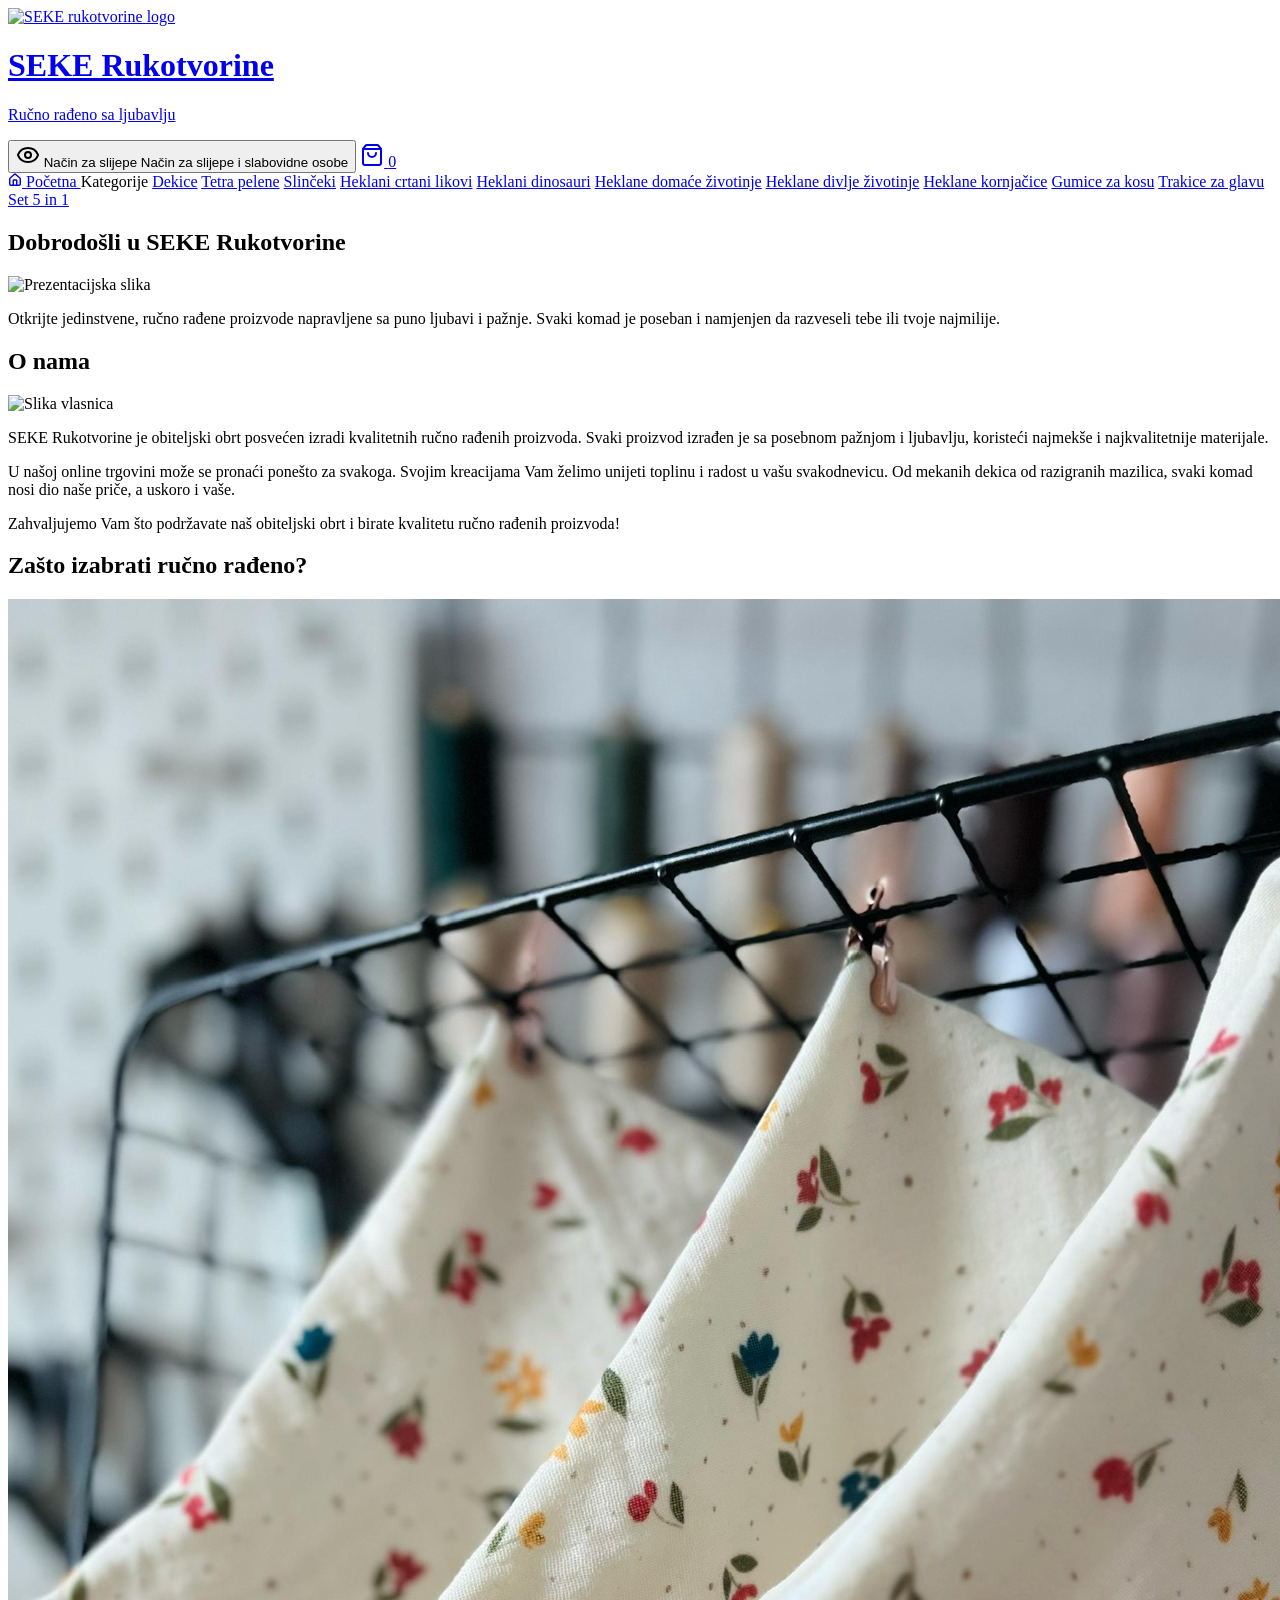
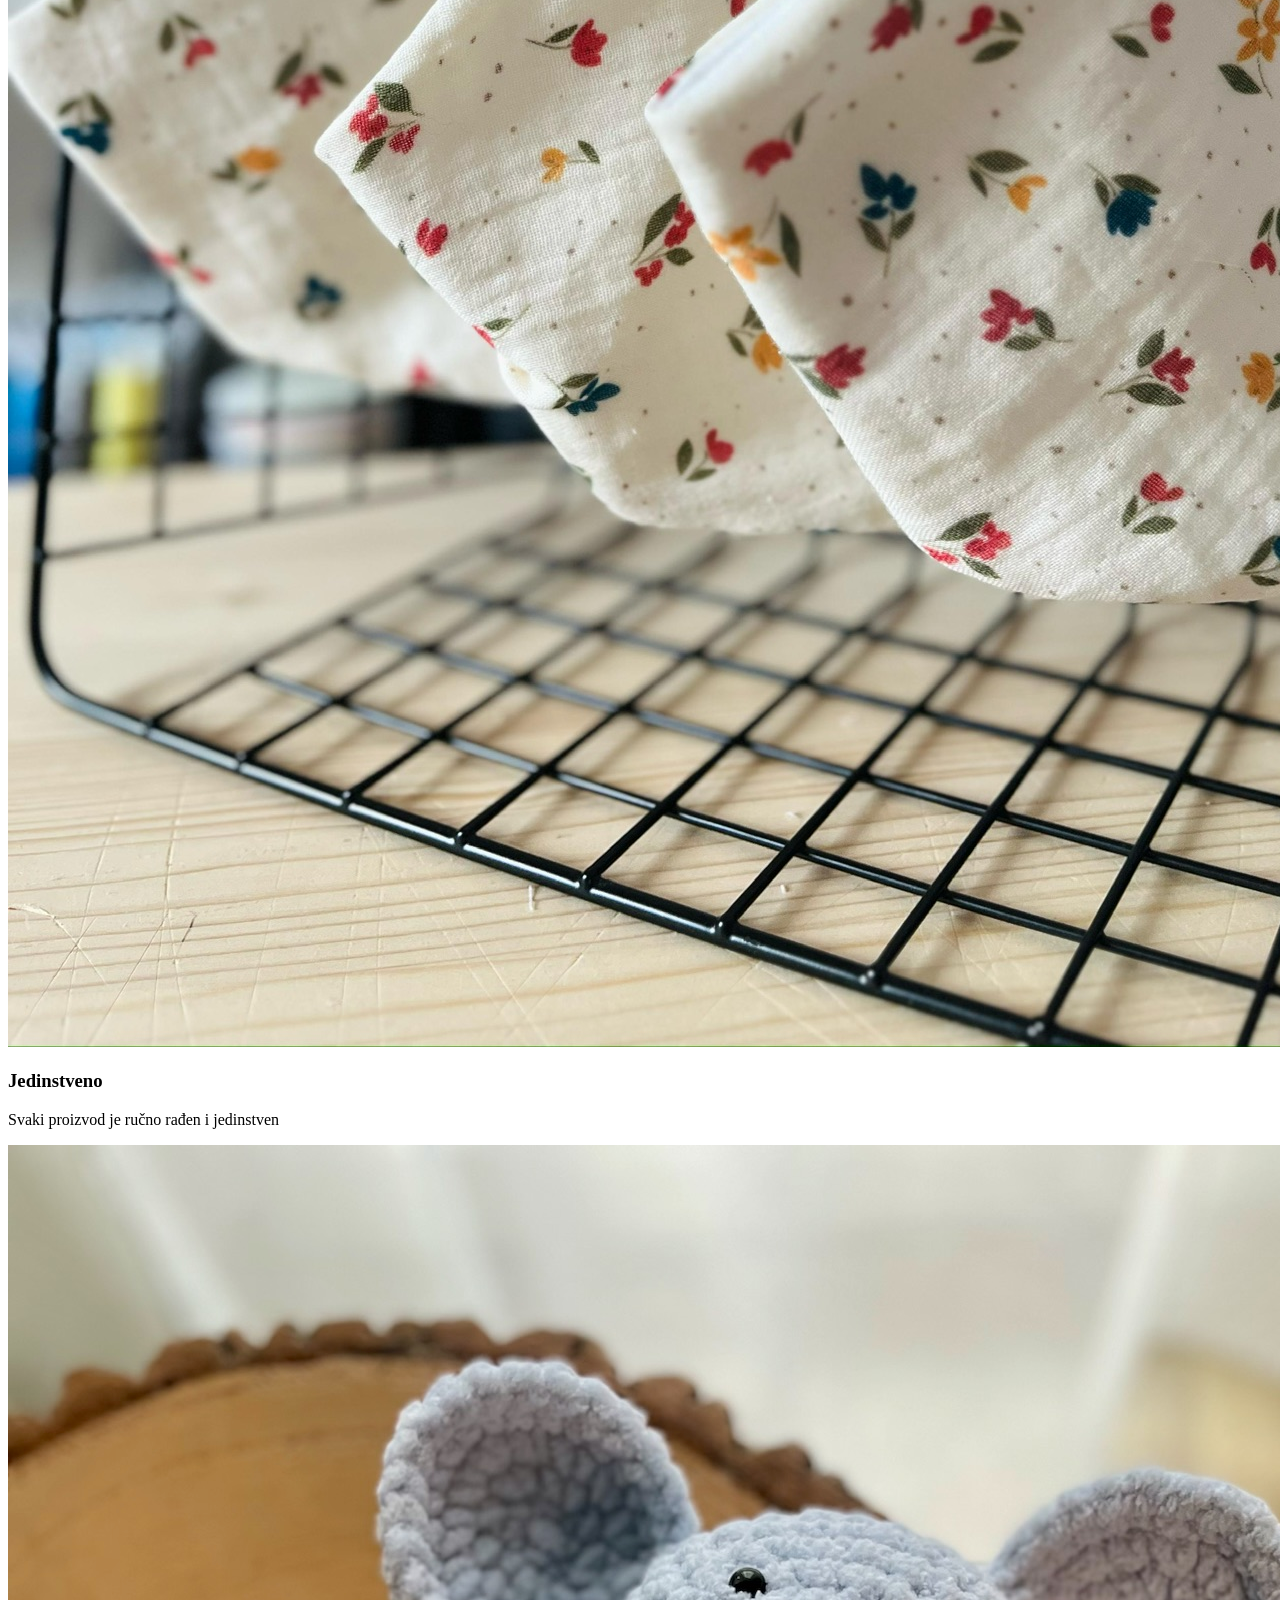
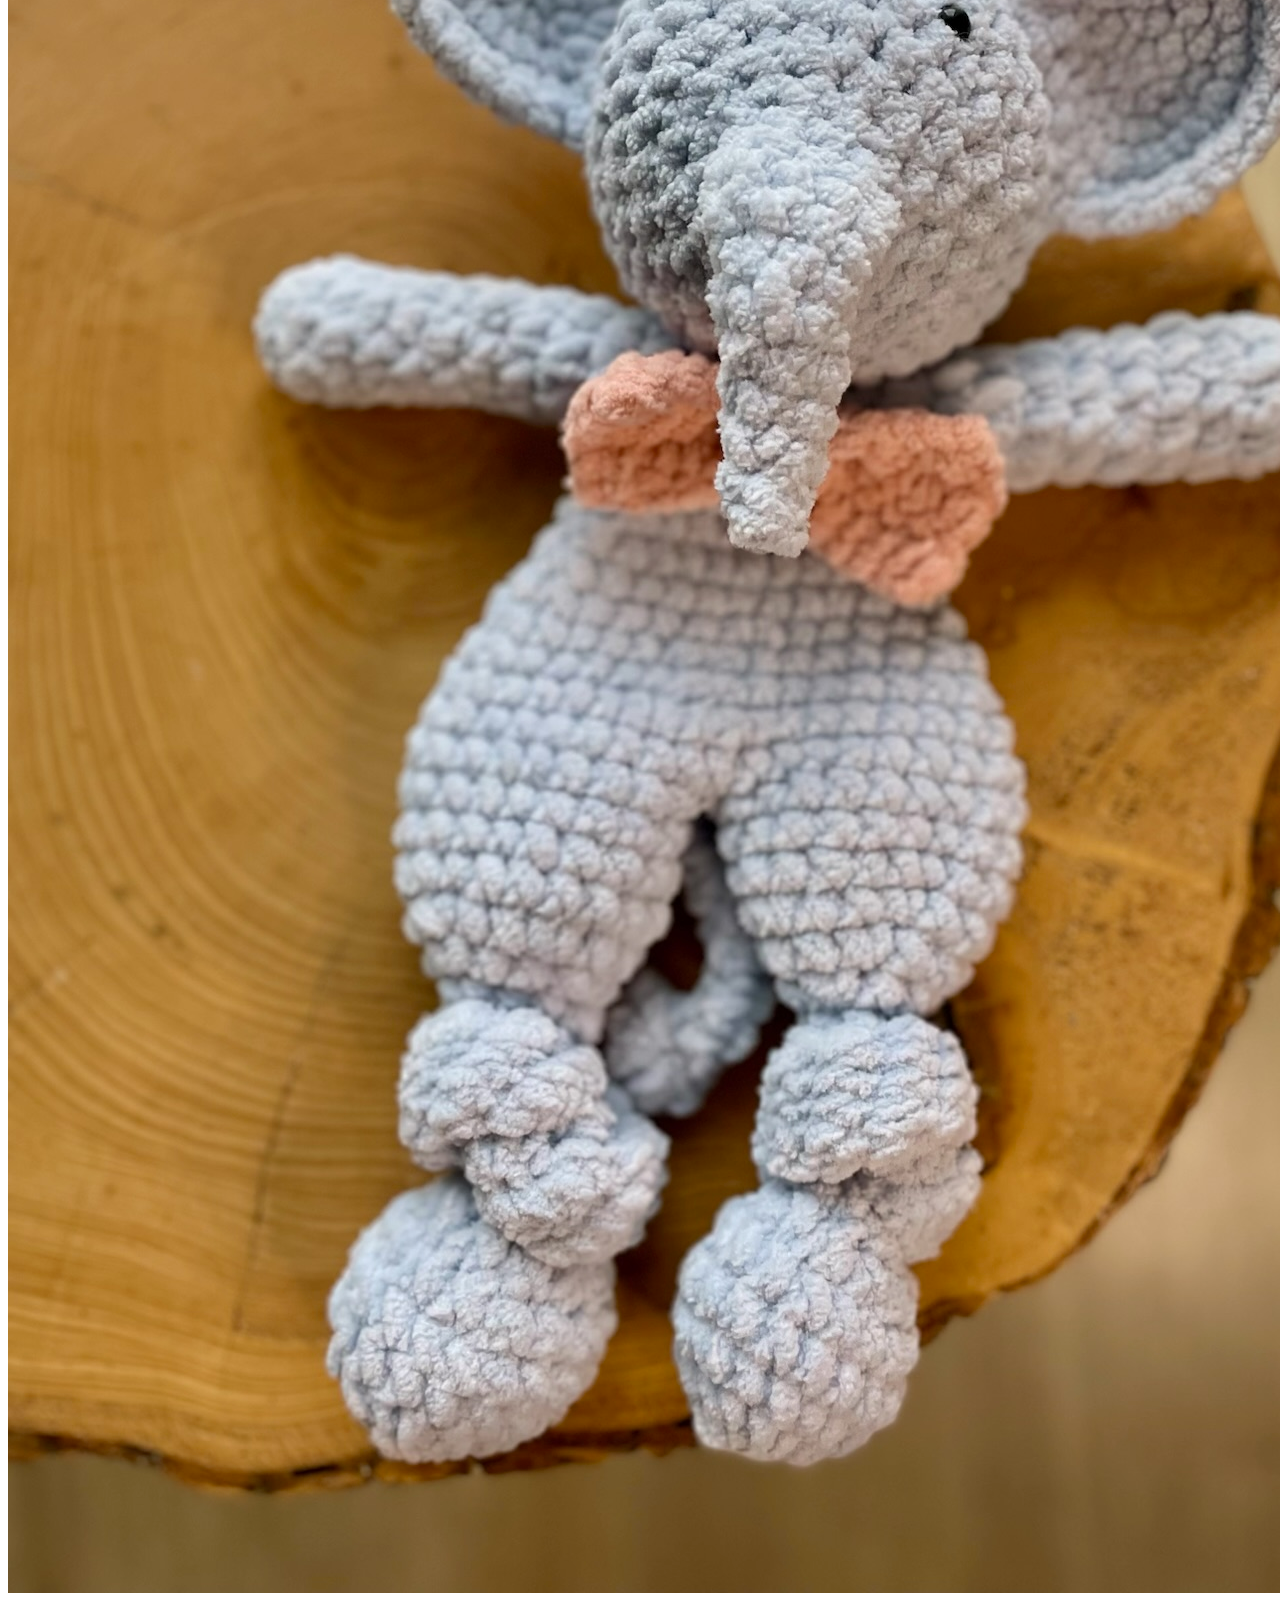
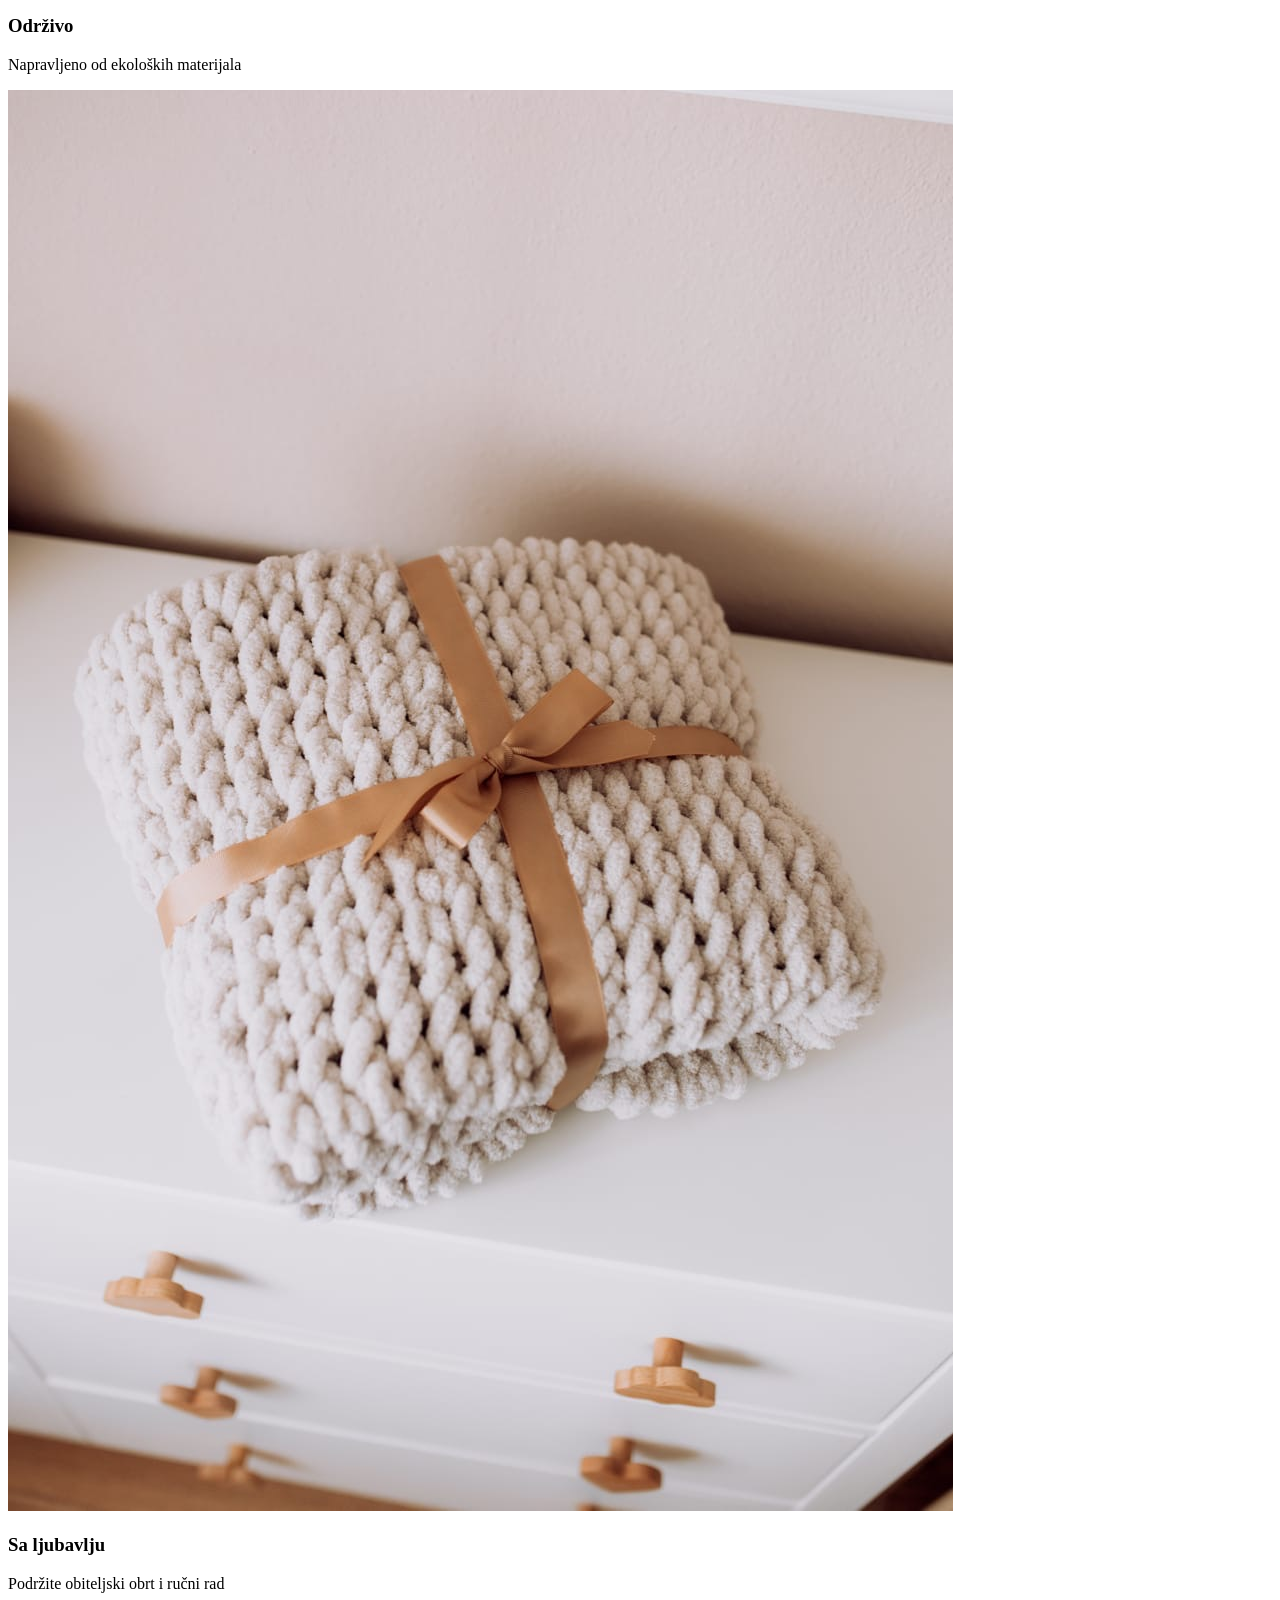
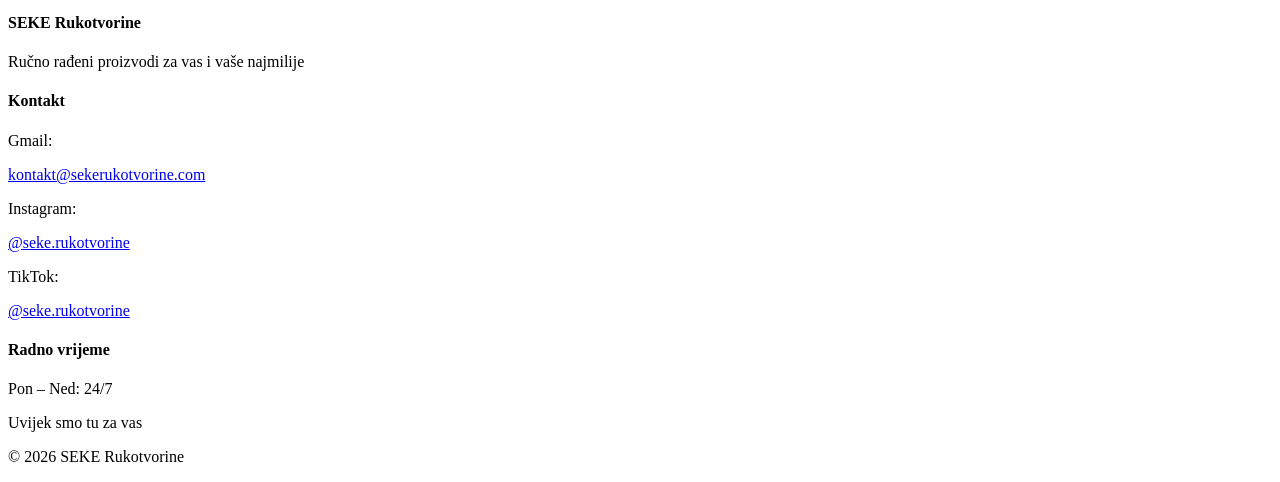
==== index.html @ 3f17dc4e "promjena zaglavlja" ====
<!DOCTYPE html>
<html lang="hr">
<head>
<meta charset="UTF-8"><meta name="viewport" content="width=device-width, initial-scale=1.0">
<title>SEKE – Obrt za rukotvorine</title>
<link href="https://fonts.googleapis.com/css2?family=Playfair+Display:wght@400;700&family=Nunito:wght@300;400;600;700&display=swap" rel="stylesheet">
<link rel="stylesheet" href="styles/shared.css">
<link rel="stylesheet" href="styles/index.css">
</head>
<body>
<header>
  <a href="index.html" class="brand">
    <div class="brand-logo"><img src="images/logo.png" alt="SEKE rukotvorine logo" width="57px"/></div>
    <div class="brand-text"><h1>SEKE Rukotvorine</h1><p>Ručno rađeno sa ljubavlju</p></div>
  </a>
  <div class="header-actions">
    <button id="a11y-toggle" class="a11y-toggle" type="button" aria-pressed="false">
      <!-- Eye icon: Lucide Icons (ISC License) - https://lucide.dev/icons/eye -->
      <svg xmlns="http://www.w3.org/2000/svg" width="24" height="24" viewBox="0 0 24 24" fill="none" stroke="currentColor" stroke-width="2" stroke-linecap="round" stroke-linejoin="round" class="lucide lucide-eye-icon lucide-eye" aria-hidden="true" focusable="false"><path d="M2.062 12.348a1 1 0 0 1 0-.696 10.75 10.75 0 0 1 19.876 0 1 1 0 0 1 0 .696 10.75 10.75 0 0 1-19.876 0"/><circle cx="12" cy="12" r="3"/></svg>
      <span class="a11y-toggle-label" aria-hidden="true">Način za slijepe</span>
      <span class="sr-only">Način za slijepe i slabovidne osobe</span>
    </button>
    <a href="cart.html" class="cart-link" aria-label="Košarica">
      <!-- Shopping-bag icon: Lucide Icons (ISC License) - https://lucide.dev/icons/shopping-bag --><svg xmlns="http://www.w3.org/2000/svg" width="24" height="24" viewBox="0 0 24 24" fill="none" stroke="currentColor" stroke-width="2" stroke-linecap="round" stroke-linejoin="round" class="lucide lucide-shopping-bag-icon lucide-shopping-bag" aria-hidden="true" focusable="false"><path d="M16 10a4 4 0 0 1-8 0"/><path d="M3.103 6.034h17.794"/><path d="M3.4 5.467a2 2 0 0 0-.4 1.2V20a2 2 0 0 0 2 2h14a2 2 0 0 0 2-2V6.667a2 2 0 0 0-.4-1.2l-2-2.667A2 2 0 0 0 17 2H7a2 2 0 0 0-1.6.8z"/></svg>
      <span id="cart-count">0</span>
    </a>
  </div>
</header>

<div class="page">
  <aside>
    <a href="index.html" class="sidebar-home active">
      <!-- House icon: Lucide Icons (ISC License) - https://lucide.dev/icons/house -->
      <svg xmlns="http://www.w3.org/2000/svg" width="14" height="14" viewBox="0 0 24 24" fill="none" stroke="currentColor" stroke-width="2.5" stroke-linecap="round" stroke-linejoin="round" class="lucide lucide-house-icon lucide-house" aria-hidden="true" focusable="false"><path d="M15 21v-8a1 1 0 0 0-1-1h-4a1 1 0 0 0-1 1v8"/><path d="M3 10a2 2 0 0 1 .709-1.528l7-6a2 2 0 0 1 2.582 0l7 6A2 2 0 0 1 21 10v9a2 2 0 0 1-2 2H5a2 2 0 0 1-2-2z"/></svg>
      Početna
    </a>
    <span class="sidebar-section">Kategorije</span>
    <a href="category?cat=Dekice" class="sidebar-link" data-cat="Dekice">Dekice</a>
    <a href="category?cat=Tetra+pelene" class="sidebar-link" data-cat="Tetra pelene">Tetra pelene</a>
    <a href="category?cat=Slinčeki" class="sidebar-link" data-cat="Slinčeki">Slinčeki</a>
    <a href="category?cat=Heklani+crtani+likovi" class="sidebar-link" data-cat="Heklani crtani likovi">Heklani crtani likovi</a>
    <a href="category?cat=Heklani+dinosauri" class="sidebar-link" data-cat="Heklani dinosauri">Heklani dinosauri</a>
    <a href="category?cat=Heklane+domaće+životinje" class="sidebar-link" data-cat="Heklane domaće životinje">Heklane domaće životinje</a>
    <a href="category?cat=Heklane+divlje+životinje" class="sidebar-link" data-cat="Heklane divlje životinje">Heklane divlje životinje</a>
    <a href="category?cat=Heklane+kornjačice" class="sidebar-link" data-cat="Heklane kornjačice">Heklane kornjačice</a>
    <a href="category?cat=Gumice+za+kosu" class="sidebar-link" data-cat="Gumice za kosu">Gumice za kosu</a>
    <a href="category?cat=Trakice+za+glavu" class="sidebar-link" data-cat="Trakice za glavu">Trakice za glavu</a>
    <a href="category?cat=Set+5+in+1" class="sidebar-link" data-cat="Set 5 in 1">Set 5 in 1</a>
  </aside>

  <main>
    <section class="hero">
      <h2>Dobrodošli u SEKE Rukotvorine</h2>
      <div class="hero-img-box">
        <img src="images/banner.jpg" alt="Prezentacijska slika" class="hero-img">
      </div>
      <p>Otkrijte jedinstvene, ručno rađene proizvode napravljene sa puno ljubavi i pažnje. Svaki komad je poseban i namjenjen da razveseli tebe ili tvoje najmilije.</p>
    </section>




    <section class="o-nama">
      <h2 class="section-title">O nama</h2>
      <div class="ona-img">
        <img src="images/seke.jpg" alt="Slika vlasnica" class="ona-img">
      </div>
      <div class="ona-text">
        <p>SEKE Rukotvorine je obiteljski obrt posvećen izradi kvalitetnih ručno rađenih proizvoda. Svaki proizvod izrađen je sa posebnom pažnjom i ljubavlju, koristeći najmekše i najkvalitetnije materijale.</p>
        <p>U našoj online trgovini može se pronaći ponešto za svakoga.  Svojim kreacijama Vam želimo unijeti toplinu i radost u vašu svakodnevicu. Od mekanih dekica od razigranih mazilica, svaki komad nosi dio naše priče, a uskoro i vaše.</p>
        <p>Zahvaljujemo Vam što podržavate naš obiteljski obrt i birate kvalitetu ručno rađenih proizvoda!</p>
      </div>
    </section>



    <section class="zasto">
      <h2 class="section-title">Zašto izabrati ručno rađeno?</h2>
      <div class="features">
        <div class="feat">
          <img src="images/jedinstveno.jpg" alt="Jedinstveno" class="feat-img">
          <h3>Jedinstveno</h3>
          <p>Svaki proizvod je ručno rađen i jedinstven</p>
        </div>

        <div class="feat">
          <img src="images/odrzivo.jpg" alt="Održivo" class="feat-img">
          <h3>Održivo</h3>
          <p>Napravljeno od ekoloških materijala</p>
        </div>

        <div class="feat">
          <img src="images/saLjubavlju.jpg" alt="Sa ljubavlju" class="feat-img">
          <h3>Sa ljubavlju</h3>
          <p>Podržite obiteljski obrt i ručni rad</p>
        </div>
    </div>

    </section>

    <footer>
      <div class="footer-grid">
        <div class="footer-col">
          <h4>SEKE Rukotvorine</h4>
            <p>Ručno rađeni proizvodi za vas i vaše najmilije</p>
          </div>
        <div class="footer-col">
          <h4>Kontakt</h4>
            <p>Gmail: </p><a href="#">kontakt@sekerukotvorine.com</a>
            <p>Instagram: </p><a href="https://www.instagram.com/seke.rukotvorine?igsh=YnJ6bDA3emJ5eTRy">@seke.rukotvorine</a>
            <p>TikTok: </p><a href="https://www.tiktok.com/@seke.rukotvorine?_r=1&_t=ZN-96rRwoiMkdS">@seke.rukotvorine</a></div>
        <div class="footer-col"><h4>Radno vrijeme</h4><p>Pon – Ned: 24/7</p><p>Uvijek smo tu za vas</p></div>
      </div>
      <p class="footer-copy">© 2026 SEKE Rukotvorine</p>
    </footer>
  </main>
</div>

<script src="scripts/data.js"></script><script src="scripts/shared.js"></script>
</body></html>
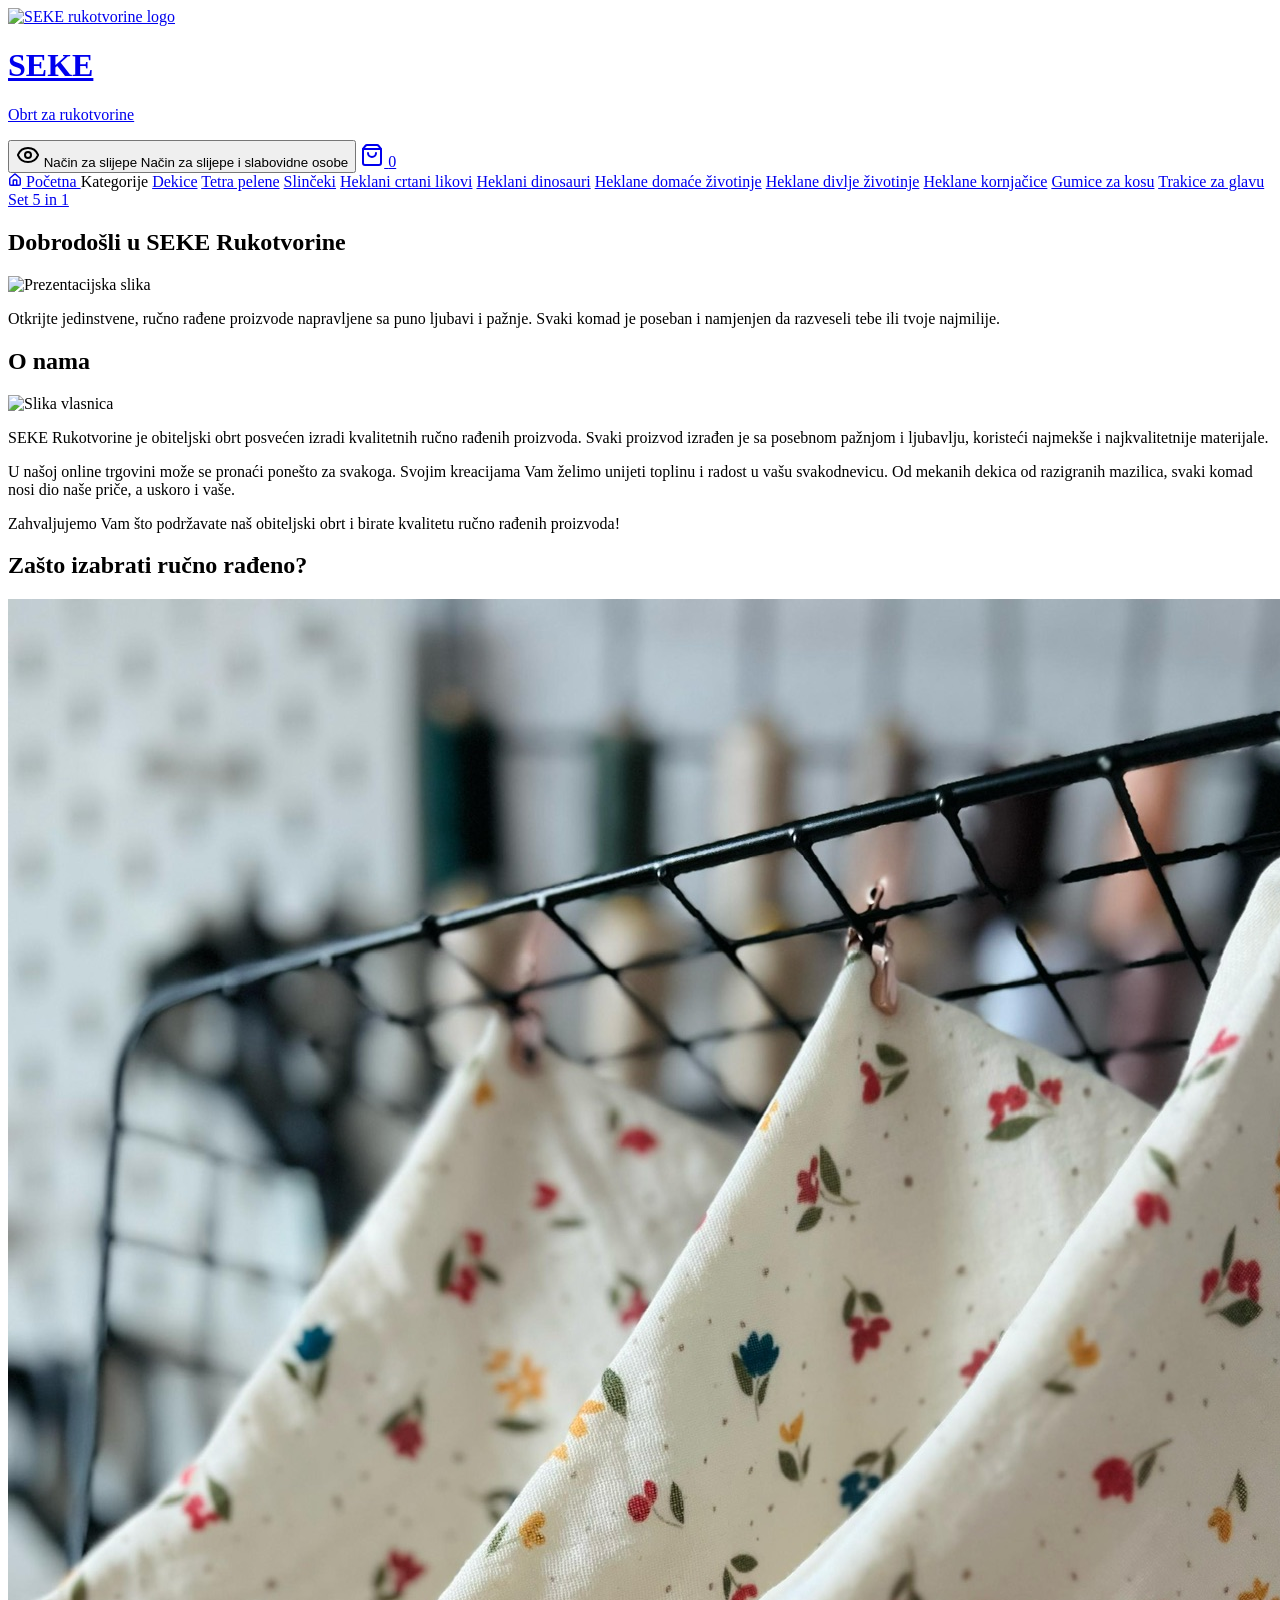
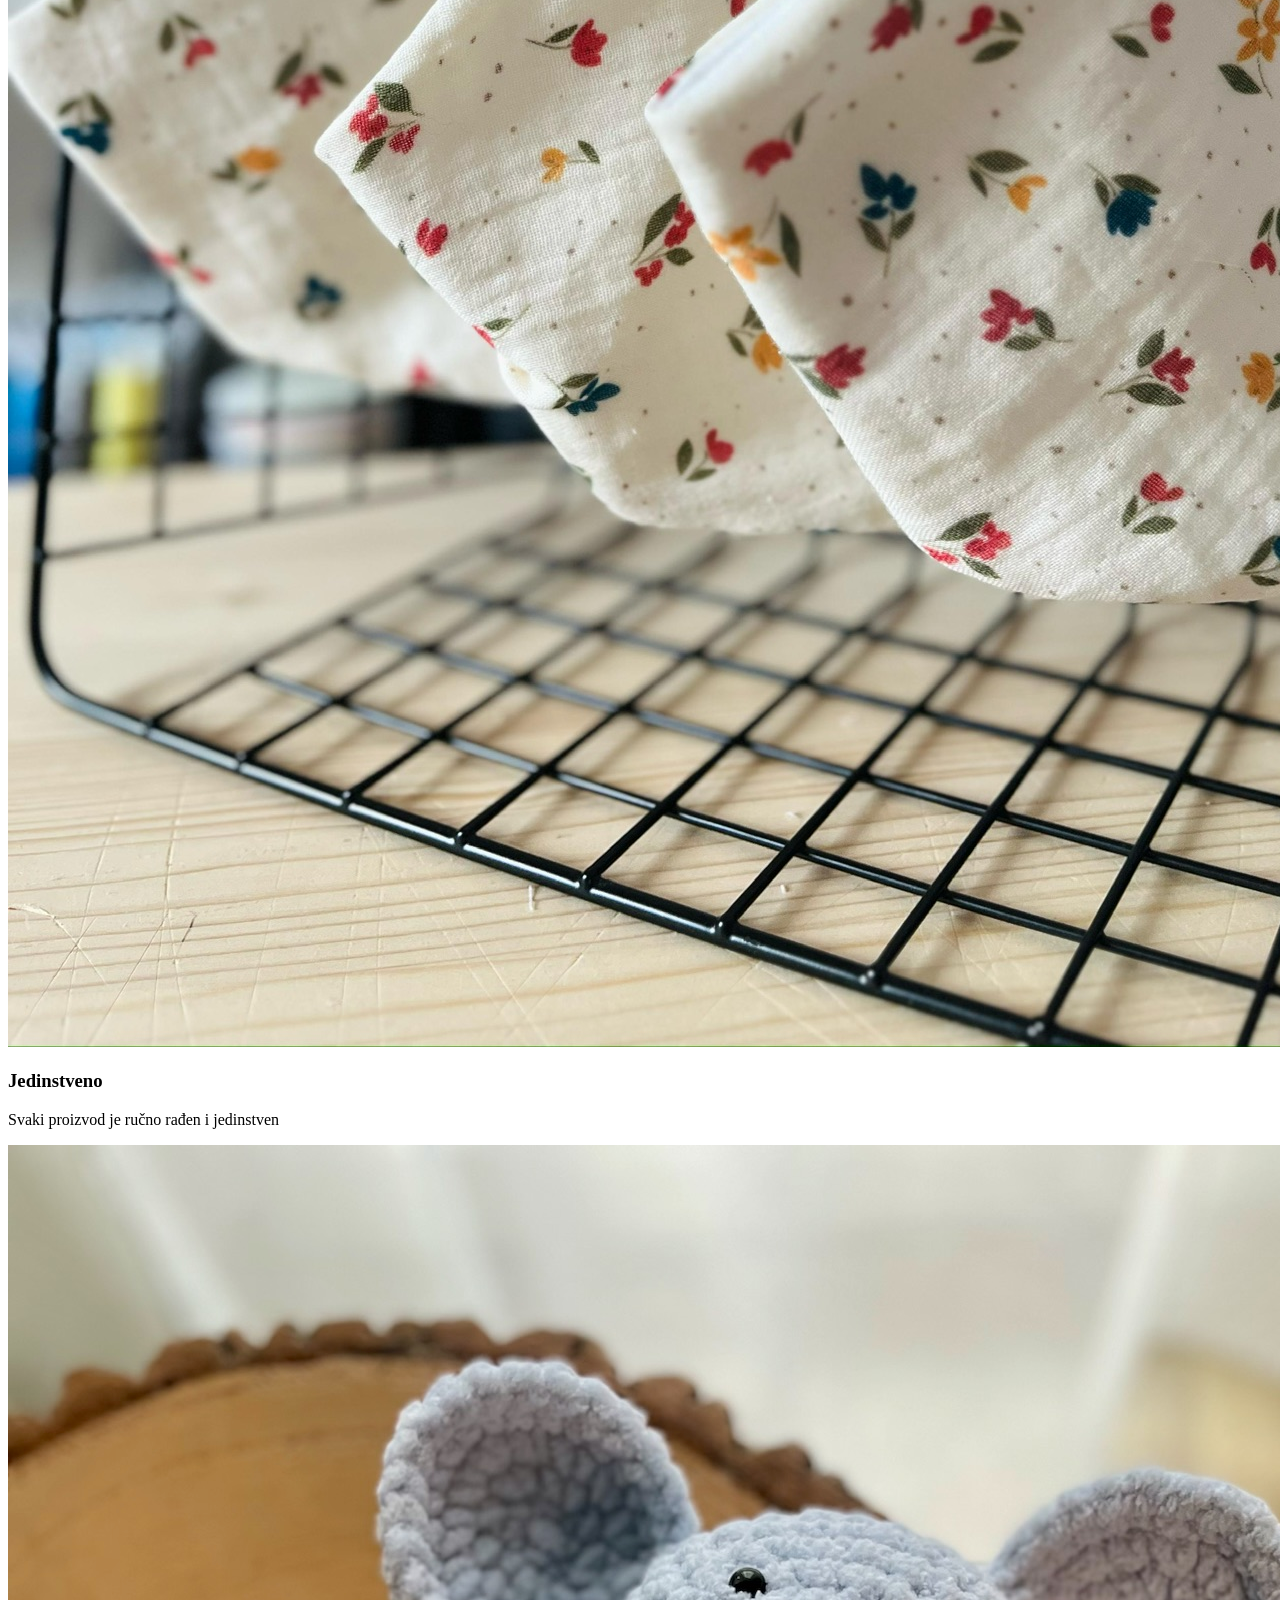
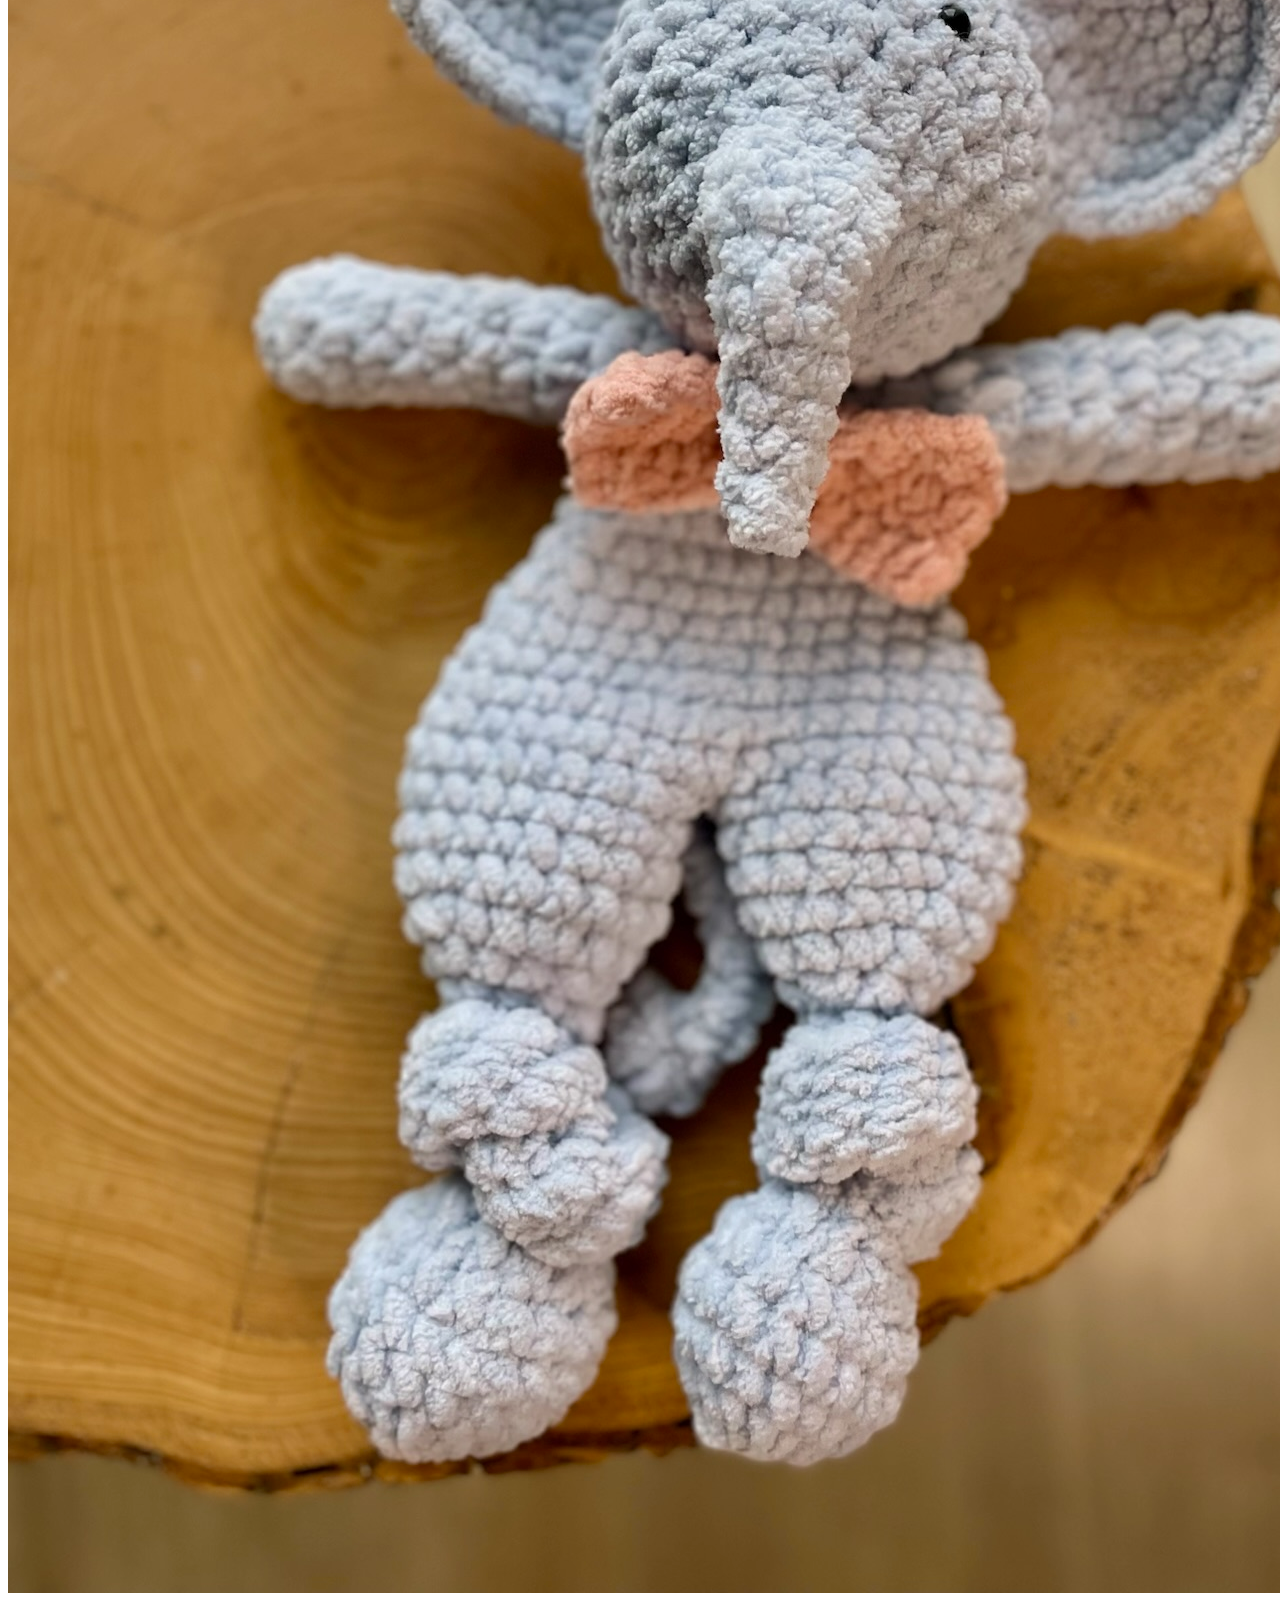
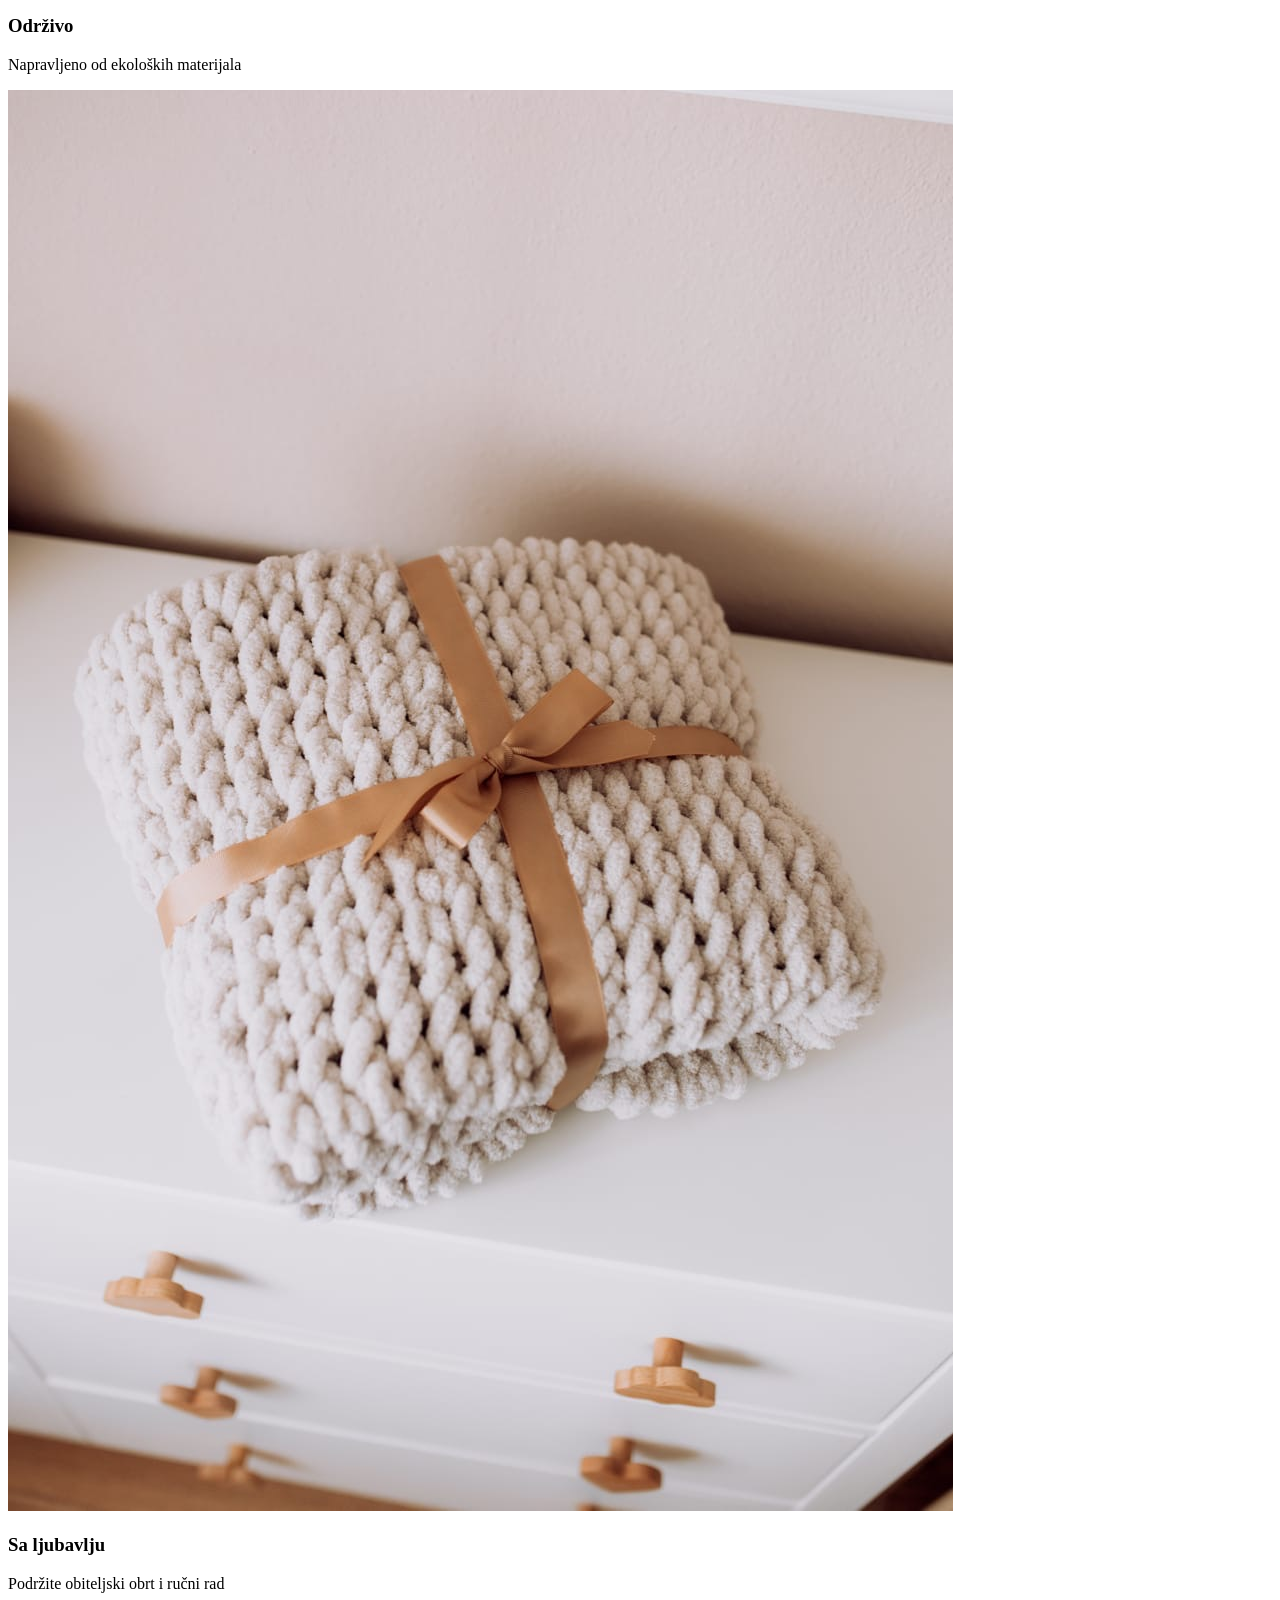
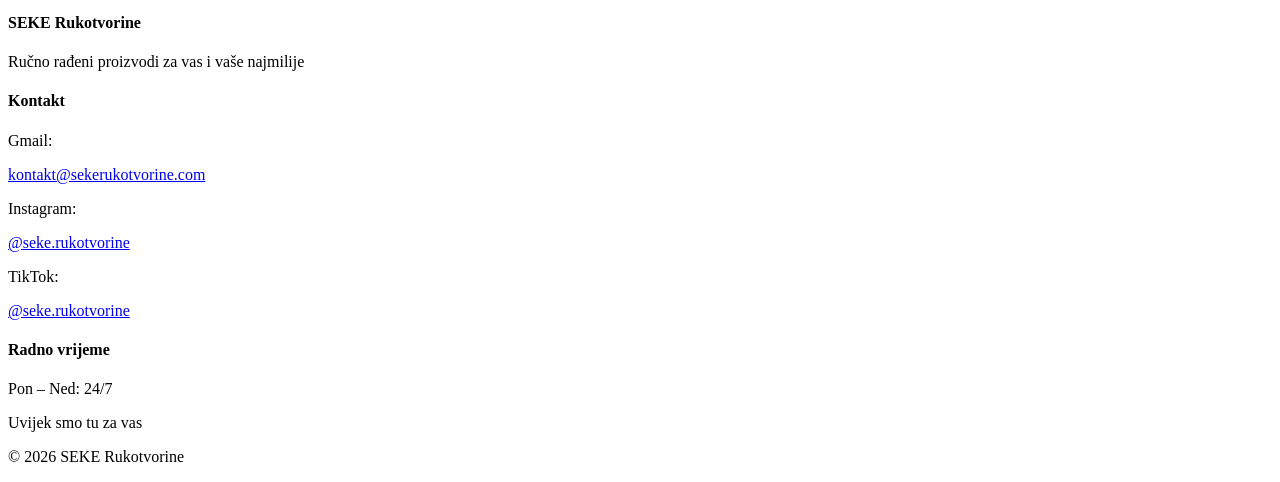
==== commit 911669cb: "promjena zaglavlja" ====
--- a/index.html
+++ b/index.html
@@ -11,7 +11,7 @@
 <header>
   <a href="index.html" class="brand">
     <div class="brand-logo"><img src="images/logo.png" alt="SEKE rukotvorine logo" width="57px"/></div>
-    <div class="brand-text"><h1>SEKE Rukotvorine</h1><p>Ručno rađeno sa ljubavlju</p></div>
+    <div class="brand-text"><h1>SEKE</h1><p>Obrt za rukotvorine</p></div>
   </a>
   <div class="header-actions">
     <button id="a11y-toggle" class="a11y-toggle" type="button" aria-pressed="false">
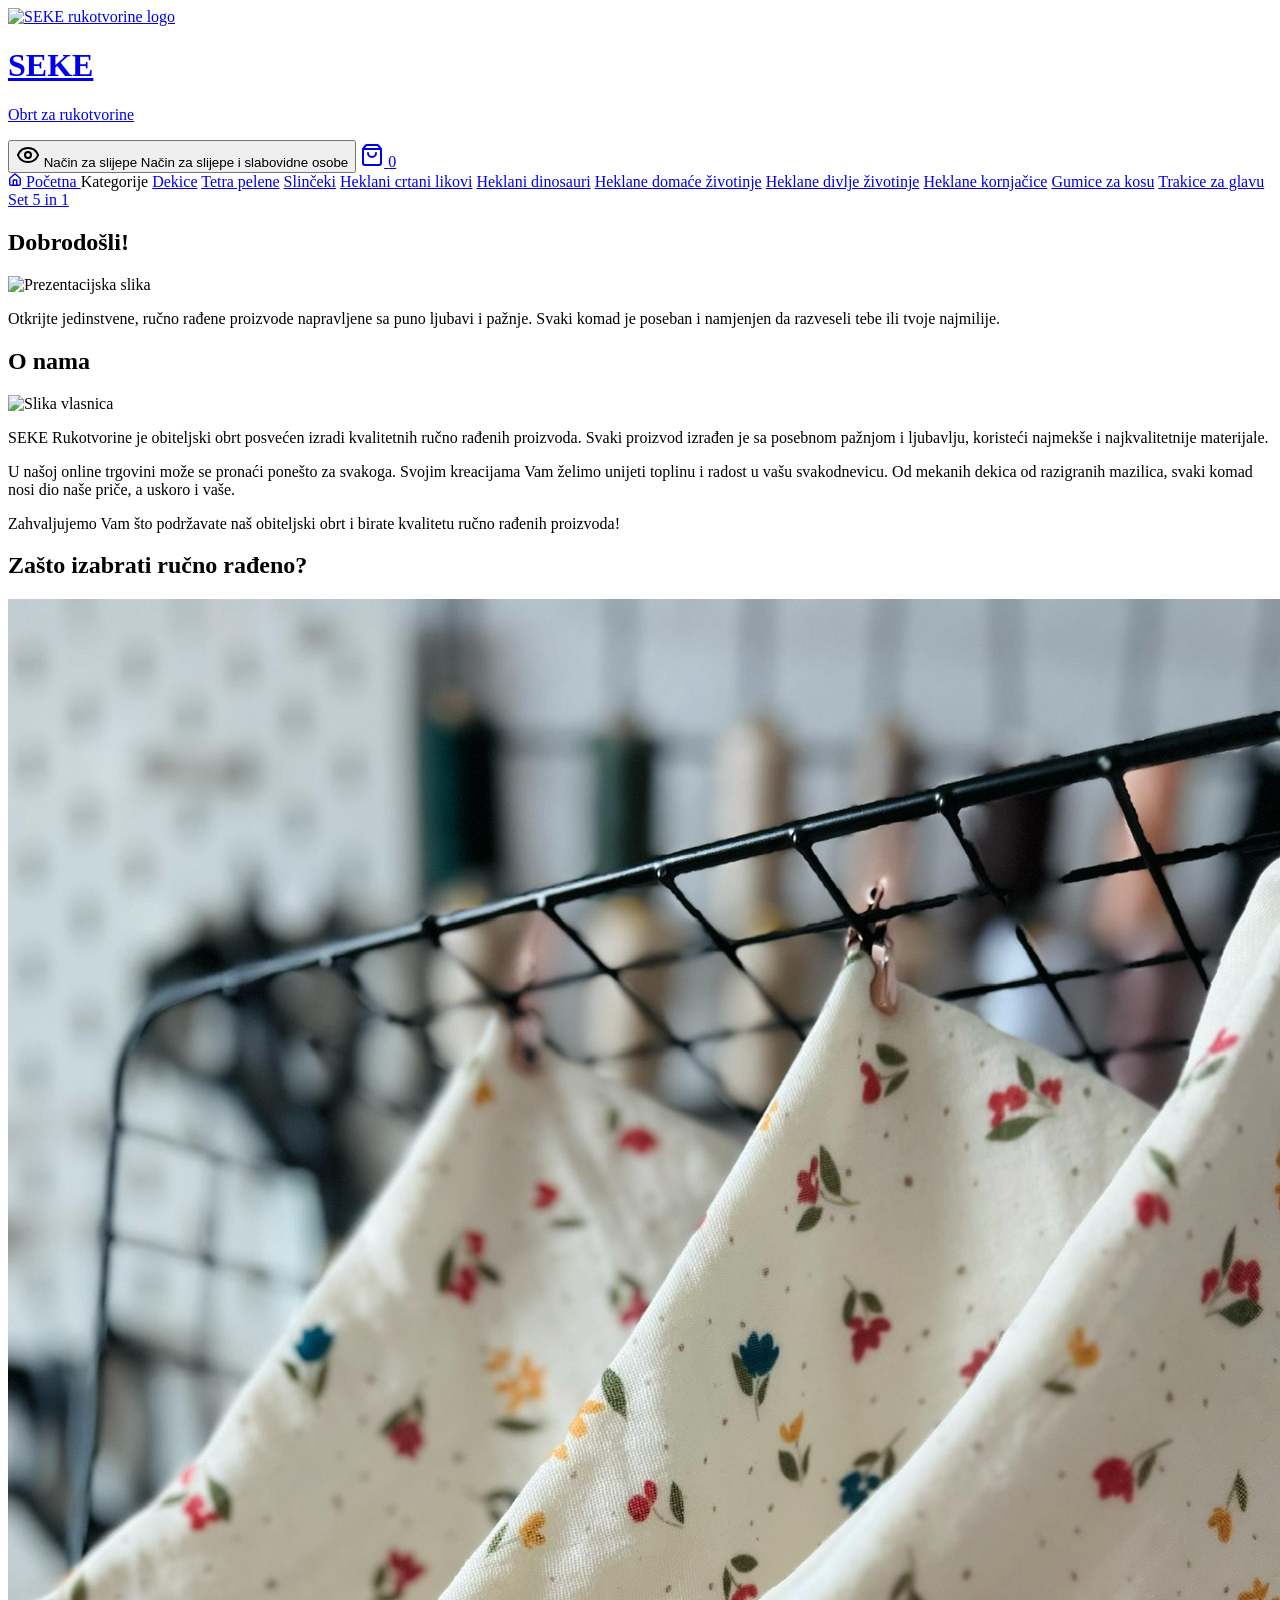
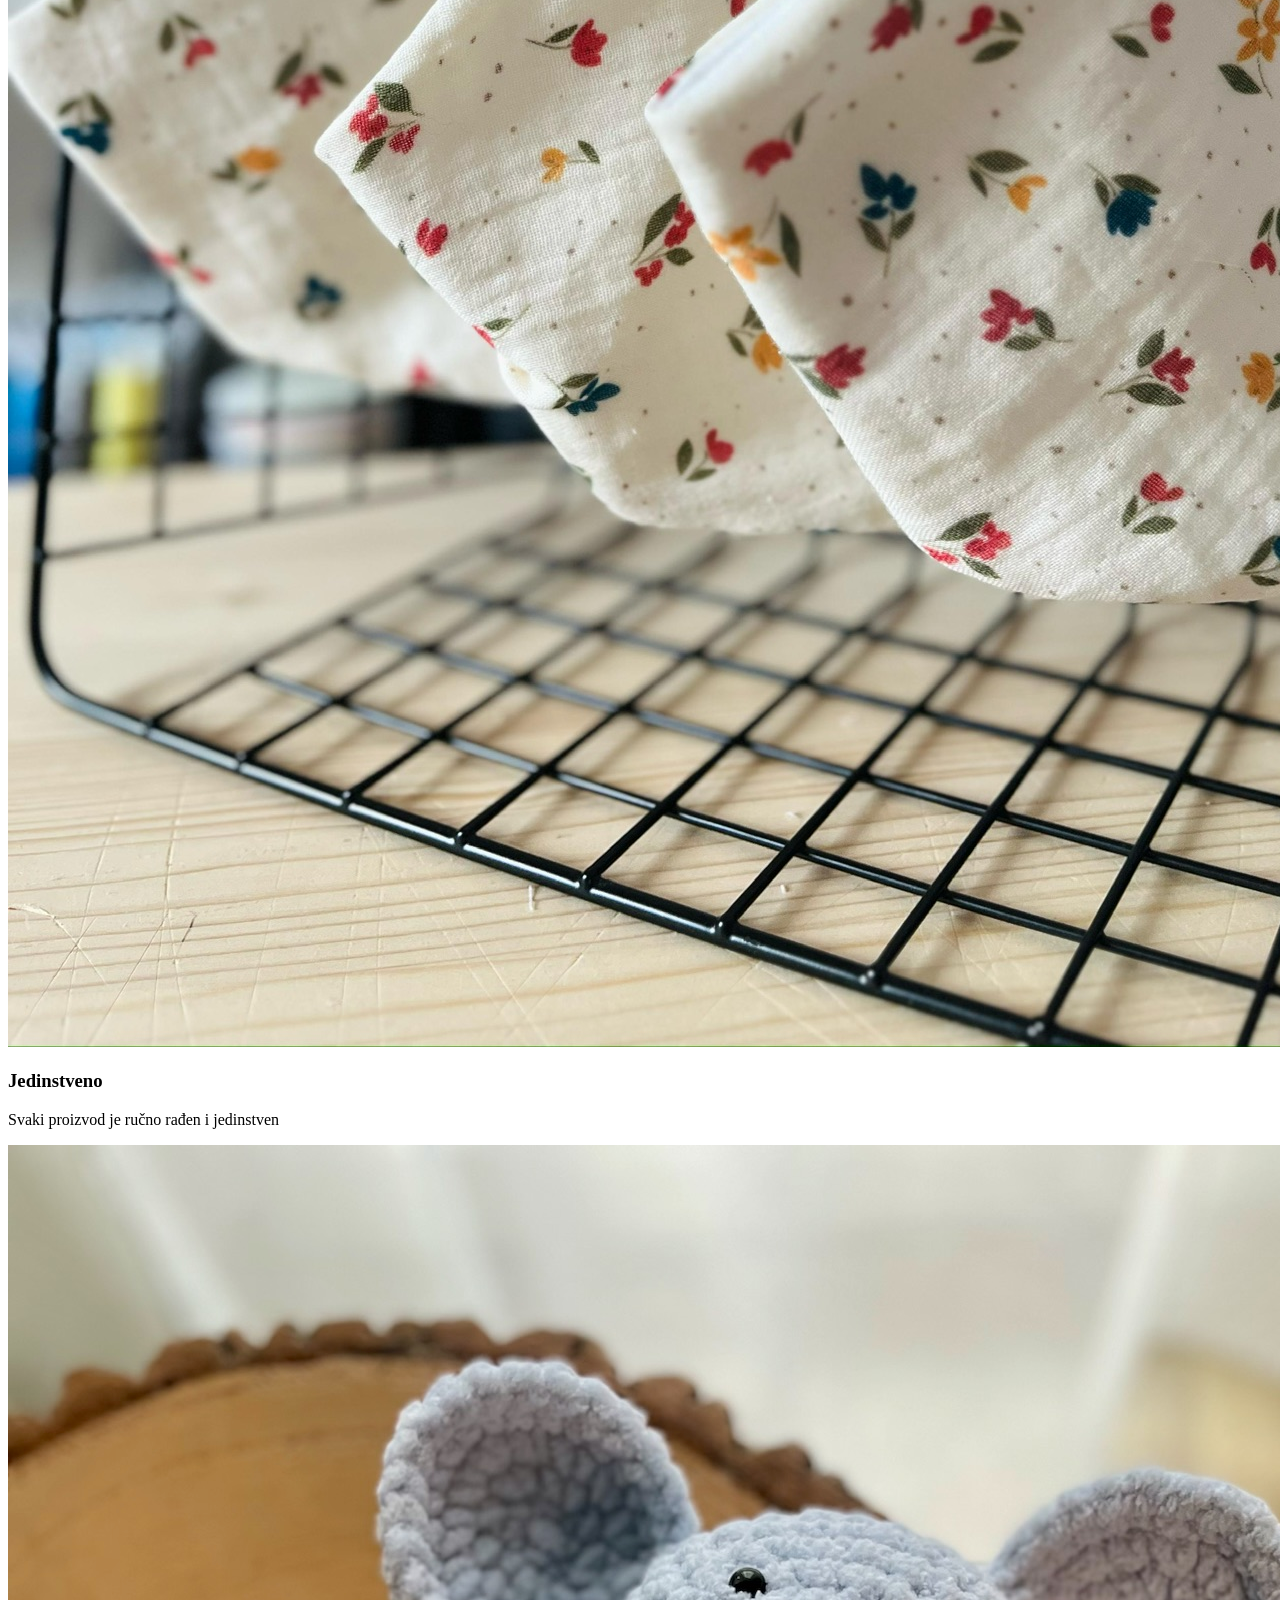
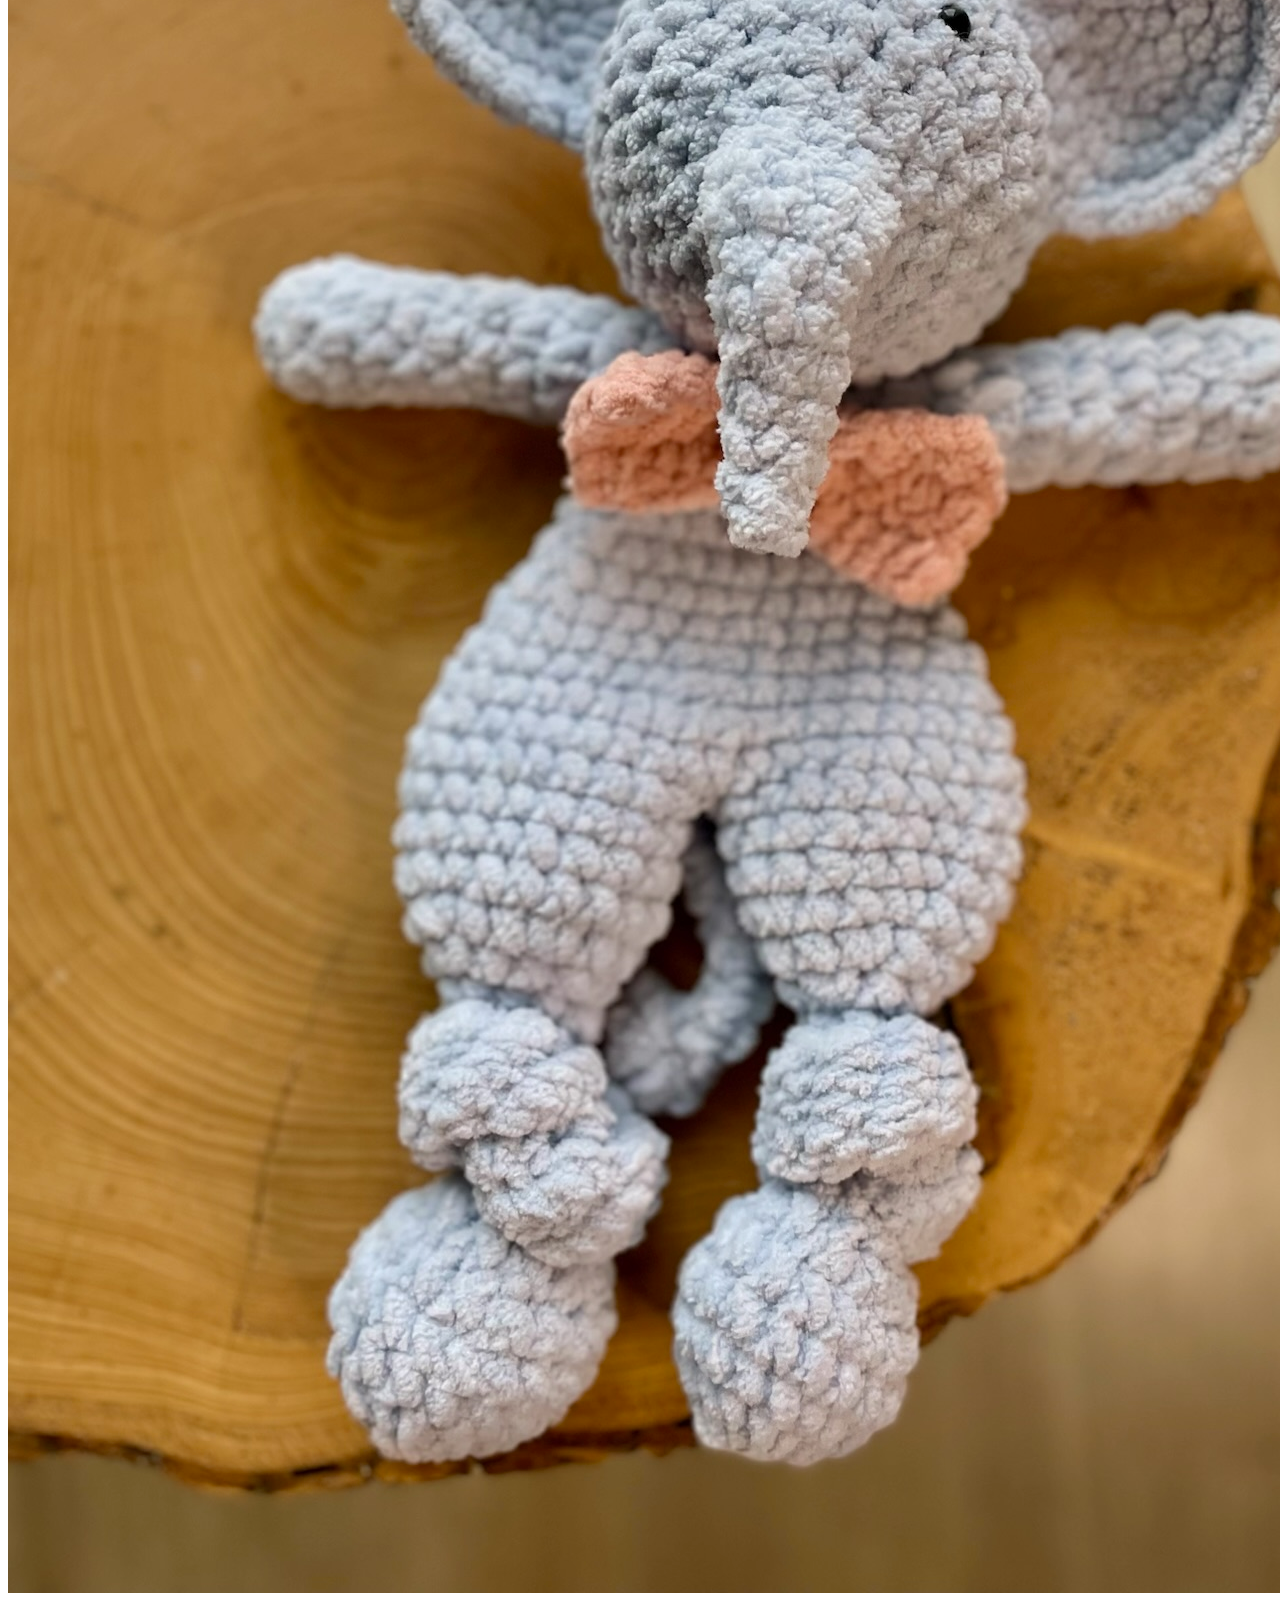
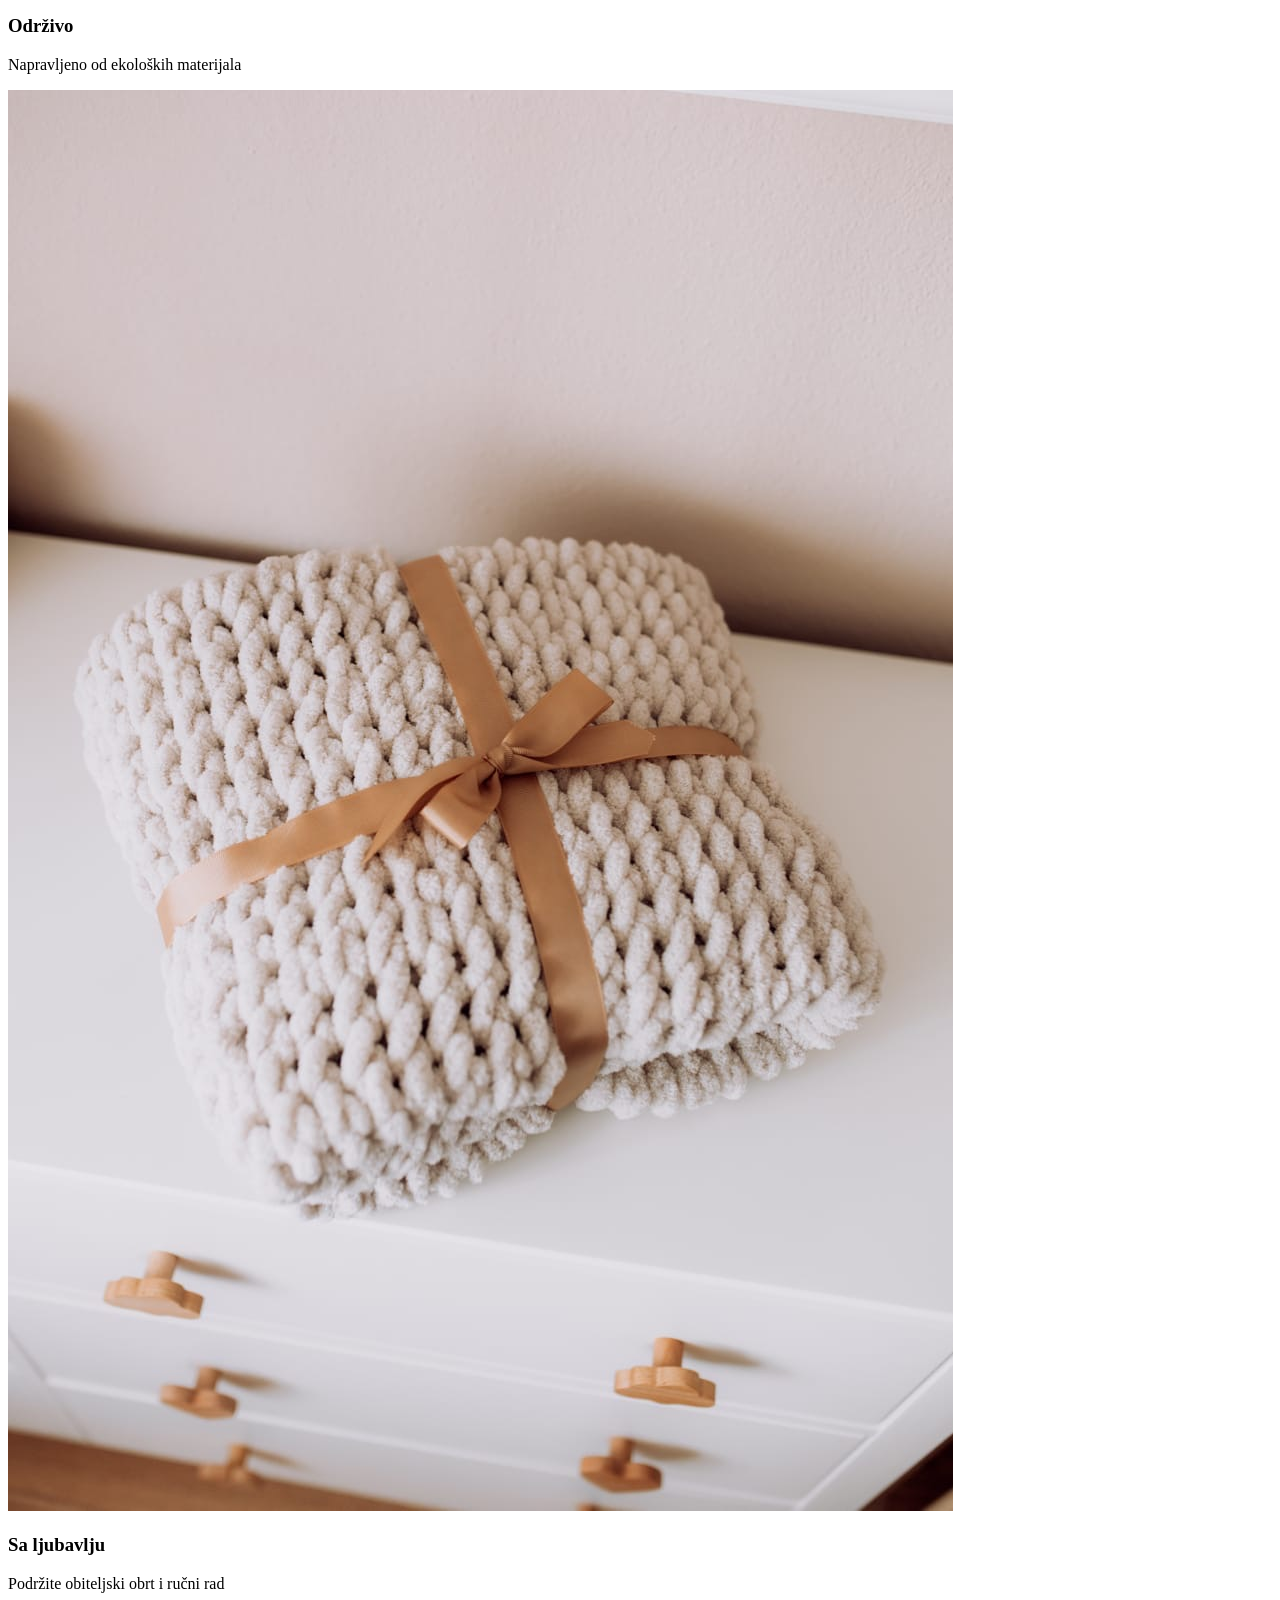
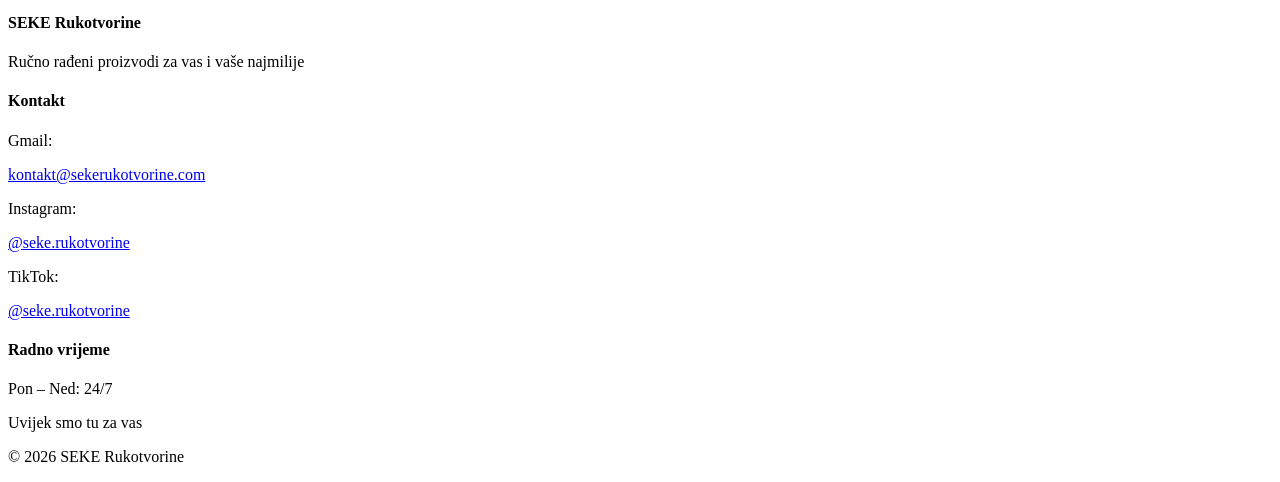
==== commit 59f27f1d: "promjena teksta" ====
--- a/index.html
+++ b/index.html
@@ -50,7 +50,7 @@
 
   <main>
     <section class="hero">
-      <h2>Dobrodošli u SEKE Rukotvorine</h2>
+      <h2>Dobrodošli!</h2>
       <div class="hero-img-box">
         <img src="images/banner.jpg" alt="Prezentacijska slika" class="hero-img">
       </div>
